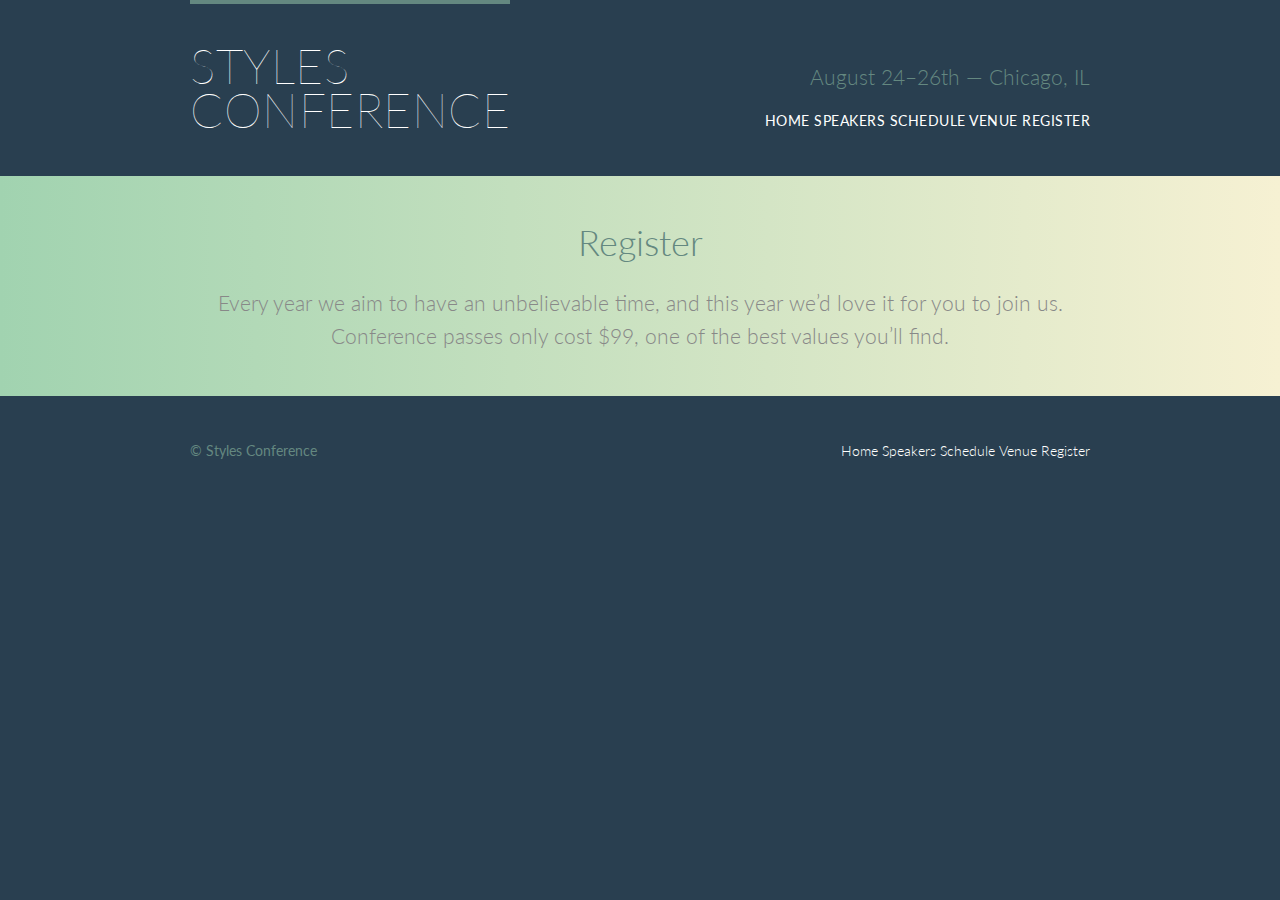
==== styles-conference/register.html @ d4b1136c "Initial Commit" ====
<!DOCTYPE html>
<html lang="en">

  <head>
    <meta charset="utf-8">
    <title>Register - Styles Conference</title>
    <link rel="stylesheet" href="assets/stylesheets/main.css">
    <link rel="stylesheet" href="http://fonts.googleapis.com/css?family=Lato:100,300,400">
  </head>

  <body>

    <!-- Header -->

    <header class="primary-header container group">

      <h1 class="logo">
        <a href="index.html">Styles <br> Conference</a>
      </h1>

      <h3 class="tagline">August 24&ndash;26th &mdash; Chicago, IL</h3>

      <nav class="nav primary-nav">
        <a href="index.html">Home</a>
        <a href="speakers.html">Speakers</a>
        <a href="schedule.html">Schedule</a>
        <a href="venue.html">Venue</a>
        <a href="register.html">Register</a>
      </nav>

    </header>

    <!-- Lead -->

    <section class="row-alt">
      <div class="lead container">

        <h1>Register</h1>

        <p>Every year we aim to have an unbelievable time, and this year we&#8217;d love it for you to join us. Conference passes only cost $99, one of the best values you&#8217;ll find.</p>

      </div>
    </section>

    <!-- Footer -->

    <footer class="primary-footer container group">

      <small>&copy; Styles Conference</small>

      <nav class="nav">
        <a href="index.html">Home</a>
        <a href="speakers.html">Speakers</a>
        <a href="schedule.html">Schedule</a>
        <a href="venue.html">Venue</a>
        <a href="register.html">Register</a>
      </nav>

    </footer>

  </body>
</html>
---- styles-conference/assets/stylesheets/main.css ----
/* http://meyerweb.com/eric/tools/css/reset/
   v2.0 | 20110126
   License: none (public domain)
*/

html, body, div, span, applet, object, iframe,
h1, h2, h3, h4, h5, h6, p, blockquote, pre,
a, abbr, acronym, address, big, cite, code,
del, dfn, em, img, ins, kbd, q, s, samp,
small, strike, strong, sub, sup, tt, var,
b, u, i, center,
dl, dt, dd, ol, ul, li,
fieldset, form, label, legend,
table, caption, tbody, tfoot, thead, tr, th, td,
article, aside, canvas, details, embed,
figure, figcaption, footer, header, hgroup,
menu, nav, output, ruby, section, summary,
time, mark, audio, video {
  margin: 0;
  padding: 0;
  border: 0;
  font-size: 100%;
  font: inherit;
  vertical-align: baseline;
}
/* HTML5 display-role reset for older browsers */
article, aside, details, figcaption, figure,
footer, header, hgroup, menu, nav, section {
  display: block;
}
body {
  line-height: 1;
}
ol, ul {
  list-style: none;
}
blockquote, q {
  quotes: none;
}
blockquote:before, blockquote:after,
q:before, q:after {
  content: '';
  content: none;
}
table {
  border-collapse: collapse;
  border-spacing: 0;
}

/*
  ========================================
  Custom styles
  ========================================
*/

body {
  background: #293f50;
  color: #888;
  font: 300 16px/22px "Lato", "Open Sans", "Helvetica Neue", Helvetica, Arial, sans-serif;
}

/*
  ========================================
  Grid
  ========================================
*/

*,
*:before,
*:after {
  box-sizing: border-box;
}
.container,
.grid {
  margin: 0 auto;
  width: 960px;
}
.container {
  padding-left: 30px;
  padding-right: 30px;
}
.grid,
.col-1-3,
.col-2-3 {
  padding-left: 15px;
  padding-right: 15px;
}
.col-1-3,
.col-2-3  {
  display: inline-block;
  vertical-align: top;
}
.col-1-3 {
  width: 33.33%;
}
.col-2-3 {
  width: 66.66%;
}

/*
  ========================================
  Clearfix
  ========================================
*/

.group:before,
.group:after {
  content: "";
  display: table;
}
.group:after {
  clear: both;
}
.group {
  clear: both;
  *zoom: 1;
}

/*
  ========================================
  Rows
  ========================================
*/

.row,
.row-alt {
  min-width: 960px;
}
.row {
  background: #fff;
  padding: 66px 0 44px 0;
}
.row-alt {
  background: #cbe2c1;
  background: -webkit-linear-gradient(to right, #a1d3b0, #f6f1d3);
  background:         -webkit-linear-gradient(left, #a1d3b0, #f6f1d3);
  background:         linear-gradient(to right, #a1d3b0, #f6f1d3);
  padding: 44px 0 22px 0;
}

/*
  ========================================
  Typography
  ========================================
*/

h1, h2, h3, h4 {
  color: #648880;
}
h1, h3, h4, h5, p {
  margin-bottom: 22px;
}
h1 {
  font-size: 36px;
  line-height: 44px;
}
h2 {
  font-size: 24px;
  line-height: 44px;
}
h3 {
  font-size: 21px;
}
h4 {
  font-size: 18px;
}
h5 {
  color: #a9b2b9;
  font-size: 14px;
  font-weight: 400;
  text-transform: uppercase;
}
strong {
  font-weight: 400;
}
cite,
em {
  font-style: italic;
}

/*
  ========================================
  Leads
  ========================================
*/

.lead {
  text-align: center;
}
.lead p {
  font-size: 21px;
  line-height: 33px;
}

/*
  ========================================
  Links
  ========================================
*/

a {
  color: #648880;
  text-decoration: none;
}
a:hover {
  color: #a9b2b9;
}
p a {
  border-bottom: 1px solid #dfe2e5;
}
.primary-header a,
.primary-footer a {
  color: #fff;
}
.primary-header a:hover,
.primary-footer a:hover {
  color: #648880;
}

/*
  ========================================
  Buttons
  ========================================
*/

.btn {
  border-radius: 5px;
  color: #fff;
  cursor: pointer;
  display: inline-block;
  font-weight: 400;
  letter-spacing: .5px;
  margin: 0;
  text-transform: uppercase;
}
.btn-alt {
  border: 1px solid #fff;
  padding: 10px 30px;
}
.btn-alt:hover {
  background: #fff;
  color: #648880;
}

/*
  ========================================
  Primary header
  ========================================
*/

.logo {
  border-top: 4px solid #648880;
  float: left;
  font-size: 48px;
  font-weight: 100;
  letter-spacing: .5px;
  line-height: 44px;
  padding: 40px 0 22px 0;
  text-transform: uppercase;
}
.tagline {
  margin: 66px 0 22px 0;
  text-align: right;
}
.primary-nav {
  font-size: 14px;
  font-weight: 400;
  letter-spacing: .5px;
  text-transform: uppercase;
}

/*
  ========================================
  Primary footer
  ========================================
*/

.primary-footer {
  color: #648880;
  font-size: 14px;
  padding-bottom: 44px;
  padding-top: 44px;
}
.primary-footer small {
  float: left;
  font-weight: 400;
}

/*
  ========================================
  Navigation
  ========================================
*/

.nav {
  text-align: right;
}
.nav li {
  display: inline-block;
  margin: 0 10px;
  vertical-align: top;
}
.nav li:last-child {
  margin-right: 0;
}

/*
  ========================================
  Home
  ========================================
*/

.hero {
  color: #fff;
  line-height: 44px;
  padding: 22px 80px 66px 80px;
  text-align: center;
}
.hero h2 {
  font-size: 36px;
}
.hero p {
  font-size: 24px;
  font-weight: 100;
}
.teaser a:hover h3 {
  color: #a9b2b9;
}
.teaser img {
  border-radius: 5px;
  display: block;
  margin-bottom: 22px;
  max-width: 100%
}

/*
  ========================================
  Speakers
  ========================================
*/

.speaker {
  margin-bottom: 44px;
}
.speaker-info {
  border: 1px solid #dfe2e5;
  border-radius: 5px;
  margin-top: 88px;
  padding-bottom: 22px;
  text-align: center;
}
.speaker-info img {
  border-radius: 50%;
  height: 130px;
  margin: -66px 0 22px 0;
  vertical-align: top;
}

/*
  ========================================
  Venue
  ========================================
*/

.venue-theatre {
  margin-bottom: 66px;
}
.venue-hotel {
  margin-bottom: 22px;
}
.venue-map {
  height: 264px;
}
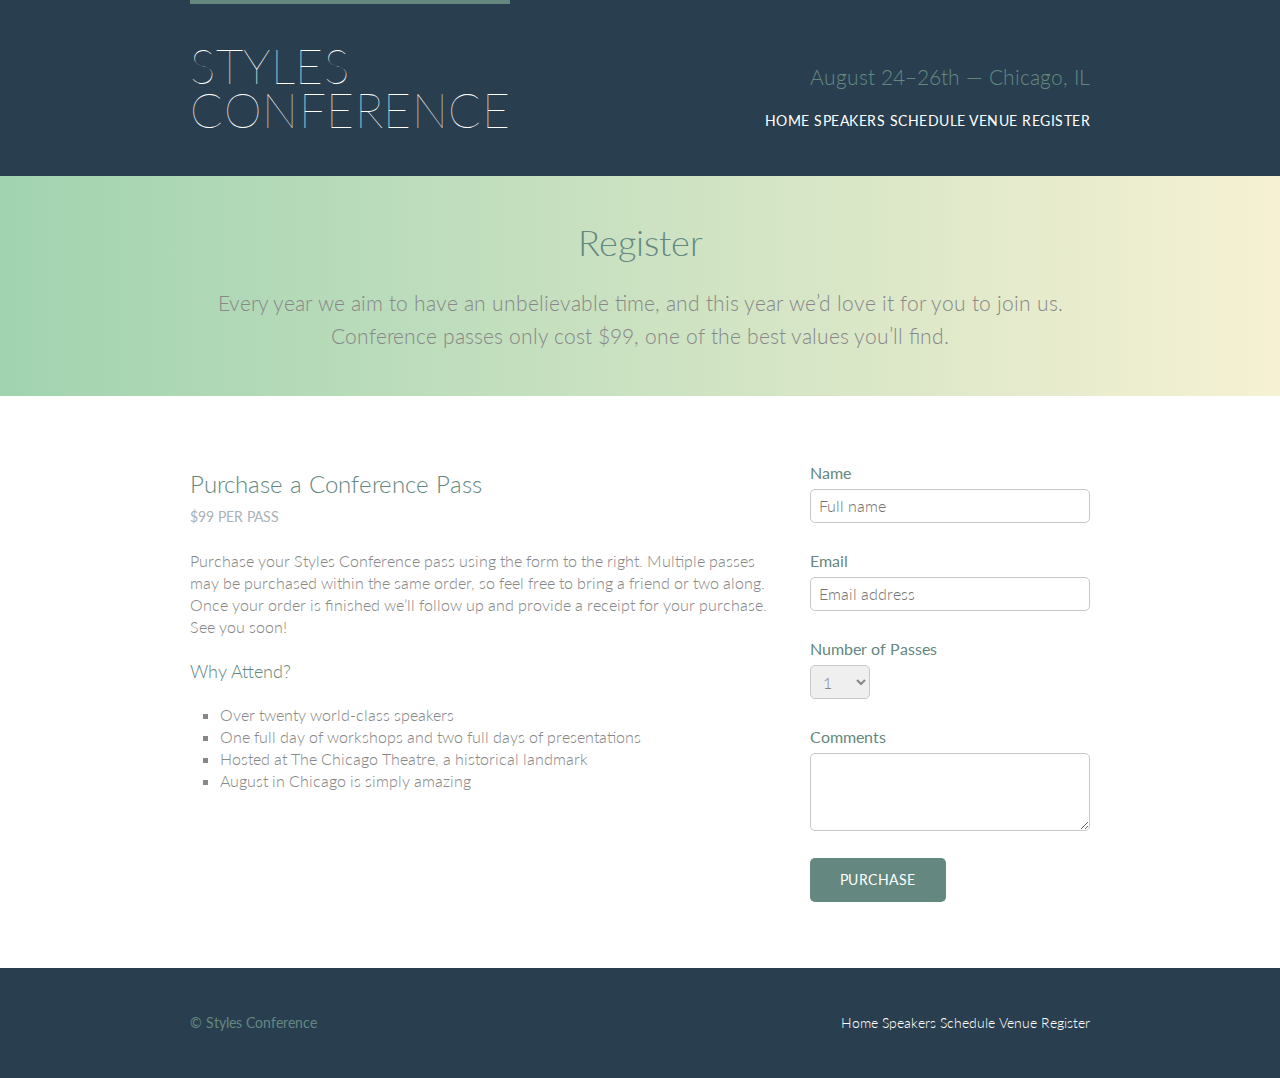
==== commit 27118766: "Complete Register Page" ====
--- a/styles-conference/register.html
+++ b/styles-conference/register.html
@@ -42,6 +42,61 @@
       </div>
     </section>
 
+    <section class="row">
+
+      <div class="grid">
+        <section class="col-2-3">
+          <h2>Purchase a Conference Pass</h2>
+          <h5>$99 per Pass</h5>
+
+          <p>Purchase your Styles Conference pass using the form to the right. Multiple passes may be purchased within the same order, so feel free to bring a friend or two along. Once your order is finished we&#8217;ll follow up and provide a receipt for your purchase. See you soon!</p>
+
+          <h4>Why Attend?</h4>
+
+          <ul class="why-attend">
+            <li>Over twenty world-class speakers</li>
+            <li>One full day of workshops and two full days of presentations</li>
+            <li>Hosted at The Chicago Theatre, a historical landmark</li>
+            <li>August in Chicago is simply amazing</li>
+          </ul>
+        </section><!--
+
+        --><form class="col-1-3" action="#" method="post">
+          <fieldset class="register-group">
+            <label>
+              Name
+              <input type="text" name="name" placeholder="Full name" required>
+            </label>
+
+            <label>
+              Email
+              <input type="email" name="email" placeholder="Email address" required>
+            </label>
+
+            <label>
+              Number of Passes
+              <select name="quantity" required>
+                <option value="1" selected>1</option>
+                <option value="2">2</option>
+                <option value="3">3</option>
+                <option value="4">4</option>
+                <option value="5">5</option>
+              </select>
+            </label>
+
+            <label>
+              Comments
+              <textarea name="comments"></textarea>
+            </label>
+
+          </fieldset>
+
+          <input class="btn btn-default"type="submit" name="submit" value="Purchase">
+        </form>
+      </div>
+
+    </section>
+
     <!-- Footer -->
 
     <footer class="primary-footer container group">
--- a/styles-conference/assets/stylesheets/main.css
+++ b/styles-conference/assets/stylesheets/main.css
@@ -242,6 +242,16 @@
   color: #648880;
 }
 
+.btn-default {
+  border: 0;
+  background: #648880;
+  padding: 11px 30px;
+  font-size: 14px;
+}
+.btn-default:hover {
+  background: #77a198;
+}
+
 /*
   ========================================
   Primary header
@@ -371,3 +381,51 @@
 .venue-map {
   height: 264px;
 }
+
+/*
+  ========================================
+  Register
+  ========================================
+*/
+
+.why-attend {
+  list-style: square;
+  margin: 0 0 22px 30px;
+}
+
+form {
+  margin-bottom: 22px;
+}
+
+input,
+select,
+textarea {
+  font: 300 16px/22px "Lato", "Open Sans", "Helvetica Neue", Helvetica, Arial, sans-serif;
+}
+
+.register-group label {
+  color: #648880;
+  cursor: pointer;
+  font-weight: 400;
+}
+.register-group input,
+.register-group select,
+.register-group textarea {
+  border: 1px solid #c6c9cc;
+  border-radius: 5px;
+  color: #888;
+  display: block;
+  margin: 5px 0 27px 0;
+  padding: 5px 8px;
+}
+.register-group input,
+.register-group textarea {
+  width: 100%;
+}
+.register-group select {
+  height: 34px;
+  width: 60px;
+}
+.register-group textarea {
+  height: 78px;
+}
